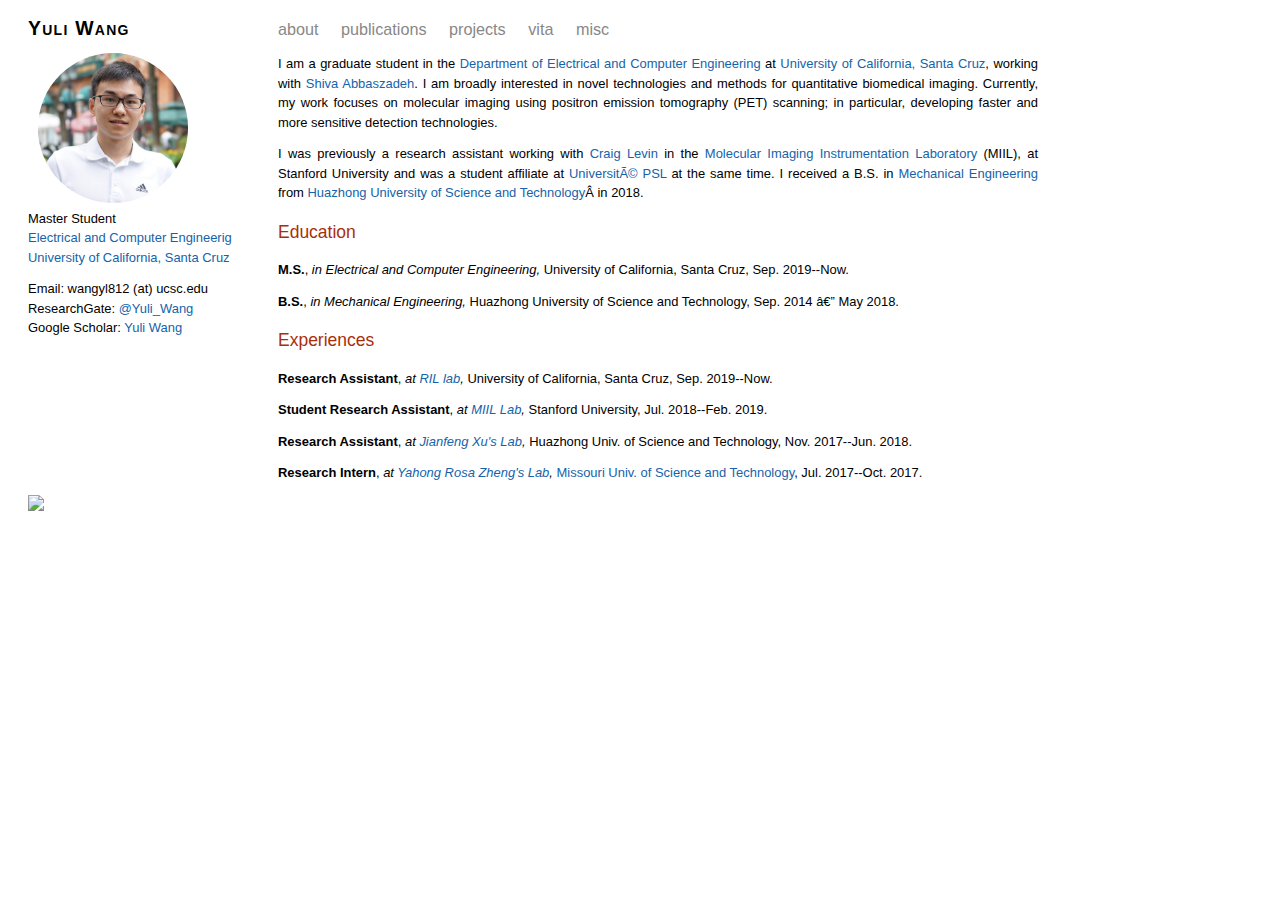
==== index.html @ 72de69fe "2021-08-04" ====
<!DOCTYPE HTML PUBLIC "-//W3C//DTD HTML 4.01//EN">
<html>
<head>
<title>Yuli Wang</title>
<meta http-equiv="Content-Type" content="text/html; charset=iso-8859-1"/>
<link rel="stylesheet" media="screen" href="stylesheets/stylesheet2.css"/>
</head>

<body>

<div id="info">
<h1 id="name">Yuli Wang</h1>
<img src="images/me-2.jpeg"  hspace = 10 class = "rounded-big"/>
<p>
Master Student<br/>
<a href="https://www.soe.ucsc.edu/departments/electrical-computer-engineering">Electrical and Computer Engineerig</a><br/>
<a href="https://www.ucsc.edu/">University of California, Santa Cruz</a>
</p>

<p>
Email: wangyl812 (at) ucsc.edu<br/>
ResearchGate: <a href="https://www.researchgate.net/profile/Yuli_Wang7">@Yuli_Wang</a><br/>
Google Scholar: <a href="https://scholar.google.com/citations?user=wkheqT4AAAAJ&hl=en">Yuli Wang</a><br/>
</p>


<!-- <p> 
<em>Office Hours</em><br/>
By appointment
</p>
 -->
<!--
<script type="text/javascript">
var gaJsHost = (("https:" == document.location.protocol) ? "https://ssl." : "http://www.");
document.write(unescape("%3Cscript src='" + gaJsHost + "google-analytics.com/ga.js' type='text/javascript'%3E%3C/script%3E"));
</script>
<script type="text/javascript">
try {
var pageTracker = _gat._getTracker("UA-34471827-3");
pageTracker._trackPageview();
} catch(err) {}
</script>
-->

<!--
<br>
<table width="90%" cellpadding="0" cellspacing="0" style="font-size:0.75em; margin-top:0.2cm">
<h2>Upcoming events</h2>


<tr>
<td valign="top">12/2020</td>
<td valign="top" class = "left">
ICSA, Houston
</td>  
</tr>

<tr>
<td valign="top">08/2020</td>
<td valign="top" class = "left">
JSM, <em>Online</em>
</td>  
</tr>
<tr>
<td valign="top">07/2020</td>
<td valign="top" class = "left">
WHO VARG, <em>Online</em>
</td>  
</tr>
-->
<!-- <tr>
<td valign="top">05/2020</td>
<td valign="top" class = "left">
VA workshop, <em>Online</em>
</td>  
</tr> -->
<!-- <tr>
<td valign="top">04/2020</td>
<td valign="top" class = "left">
<strike>PAA, Washington DC</strike> <em>Canceled</em>
</td>  
</tr> -->
<!-- <tr>
<td valign="top">03/2020</td>
<td valign="top" class = "left">
ENAR, <em>Online</em>
</td>  
</tr>
<tr>
<td valign="top">12/2019</td>
<td valign="top" class = "left">
ICSA, Hangzhou
</td>  
</tr>
<tr>
<td valign="top">08/2019</td>
<td valign="top" class = "left">
CDC, Lisbon
</td>  
</tr>
<tr>
<td valign="top">07/2019</td>
<td valign="top" class = "left">
JSM, Denver
</td>  
</tr>

<tr>
<td valign="top">07/2019</td>
<td valign="top" class = "left">
COMSA, Baltimore
</td>  
</tr>
 -->

<!-- <tr>
<td valign="top">07/2019</td>
<td valign="top" class = "left">
EAC-ISBA, Kobe
</td>  
</tr>
 -->
<!-- <tr>
<td valign="top">06/2019</td>
<td valign="top" class = "left">
ICML, Long Beach
</td>  
</tr>

<tr>
<td valign="top">05/2019</td>
<td valign="top" class = "left">
NESS, Hartford
</td>  
</tr>

<tr>
<td valign="top">04/2019</td>
<td valign="top" class = "left">
 UN IGME workshop, Jordan
</td>  
</tr> -->

<!-- <tr>
<td valign="top">12/2018</td>
<td valign="top" class = "left">
 IUSSP workshop, Rostock
</td>  
</tr> -->

<!-- <tr>
<td valign="top">11/2018</td>
<td valign="top" class = "left">
 D4H workshop, Columbus
</td>  
</tr> -->


<!-- <tr>
<td valign="top">09/2018</td>
<td valign="top" class = "left">
 CDC meeting, Washington
</td>  
</tr> -->
<!-- 
<tr>
<td valign="top">08/2018</td>
<td valign="top" class = "left">
 JSM, Vancouver
</td>  
</tr>

<tr>
<td valign="top">07/2018</td>
<td valign="top" class = "left">
 APA workshop, Shanghai
</td>  
</tr>

<tr>
<td valign="top">04/2018</td>
<td valign="top" class = "left">
 PAA workshop, Denver
</td>  
</tr>

<tr>
<td valign="top">12/2017</td>
<td valign="top" class = "left">
 D4H workshop, Accra
</td>  
</tr>
 -->
<!-- <tr>
<td valign="top">01/2017</td>
<td valign="top" class = "left">
 VA workshop, Columbus
</td>  
</tr>

<tr>
<td valign="top">08/2016</td>
<td valign="top" class = "left">
JSM, Chicago
</td>  
</tr>

<tr>
<td valign="top">03/2016 </td>
<td valign="top" class = "left">
WHO VA Working Group meeting, Geneva 
</td>  
</tr> -->

<!-- <tr>
    <td valign="top">03/2016</td>
	<td valign="top" class = "left">
	openVA package released to CRAN
	</td> 
</tr> -->

<!-- <tr>
    <td valign="top">2015.02 </td>
	<td valign="top">
	InSilicoVA package released to CRAN
	</td> 
</tr> -->

</table>

 
</div>

<div id="main">
<h1>
<a class="nav" href="index.html">about</a> &nbsp;&nbsp;&nbsp;
<!-- <a class="nav" href="#projects">projects</a> &nbsp;&nbsp;&nbsp; -->
<a class="nav" href="publication.html">publications</a> &nbsp;&nbsp;&nbsp;
<a class="nav" href="teaching.html">projects</a> &nbsp;&nbsp;&nbsp;
<a class="nav" href="CV_Yuli.pdf">vita</a> &nbsp;&nbsp;&nbsp;
<a class="nav" href="misc.html">misc</a> &nbsp;&nbsp;&nbsp;
</h1>


<p>
I am a graduate student in the <a href="https://www.soe.ucsc.edu/departments/electrical-computer-engineering">Department of Electrical and Computer Engineering</a> at <a href="https://www.ucsc.edu/">University of California, Santa Cruz</a>, working with <a href="https://www.linkedin.com/in/shivaabbaszadeh/">Shiva Abbaszadeh</a>. I am broadly interested in novel technologies and methods for quantitative biomedical imaging. Currently, my work focuses on molecular imaging using positron emission tomography (PET) scanning; in particular, developing faster and more sensitive detection technologies.

<p>
I was previously a research assistant working with <a href="https://profiles.stanford.edu/craig-levin">Craig Levin</a> in the <a href="http://med.stanford.edu/miil.html">Molecular Imaging Instrumentation Laboratory</a> (MIIL), at Stanford University and was a student affiliate at <a href="https://www.psl.eu/en">Université PSL</a> at the same time. I received a B.S. in <a href="http://english.mse.hust.edu.cn/">Mechanical Engineering</a> from <a href="http://www.hust.edu.cn/">Huazhong University of Science and Technology</a> in 2018.

<p>
<!-- PS: For me, tennis is the same attractive as my research (I am so sorry for my advisor). As a fan of famous tennis player <a href="https://twitter.com/simona_halep">Simona Halep</a>, I am really looking forward to her third Grand Slam from the US open!!!! -->



<h6 style="padding-top: 10px;">Education</a> </h6>

<div class="main">
               <strong>M.S.</strong>, <em>in Electrical and Computer Engineering,</em> University of California, Santa Cruz, Sep. 2019--Now.
</a></div></p>

<div class="main">
               <strong>B.S.</strong>, <em>in Mechanical Engineering,</em> Huazhong University of Science and Technology, Sep. 2014 — May 2018.<br>  
</a></div></p>

    
<h6 style="padding-top: 10px;">Experiences</a> </h6>

<div class="main">
               <strong>Research Assistant</strong>, <em>at <a href="https://ril.soe.ucsc.edu/">RIL lab</a>,</em> University of California, Santa Cruz, Sep. 2019--Now.
</a></div></p>

<div class="main">
               <strong>Student Research Assistant</strong>, <em>at <a href="http://med.stanford.edu/miil.html">MIIL Lab</a>,</em> Stanford University, Jul. 2018--Feb. 2019.<br>  
</a></div></p>
<div class="main">
               <strong>Research Assistant</strong>, <em>at <a href="http://mse.hust.edu.cn/info/1019/11939.htm">Jianfeng Xu's Lab</a>,</em> Huazhong Univ. of Science and Technology, Nov. 2017--Jun. 2018.
</a></div></p>

<div class="main">
               <strong>Research Intern</strong>, <em>at <a href="https://www.lehigh.edu/~yrz218/">Yahong Rosa Zheng's Lab</a>,</em> <a href="https://www.mst.edu/">Missouri Univ. of Science and Technology</a>, Jul. 2017--Oct. 2017.<br>  
</a></div></p>
<!-- <p>
Some of my substantive areas of interest include: verbal autopsy, child mortality, and disease dynamics in space and time. I also spend a lot of time in writing (usually R) software and helping people use them. 
</p>	
 -->

<!-- 
	<h6 style="padding-top: 10px;">Latest updates: see <a class="nav" href="CV_Zehang.pdf">CV</a> </h6>
 -->
               

<!-- ============================================================= -->

<!-- ------------------------------------------------ -->



	<!-- <div class="entry">
	<a href=""><img src="images/ssprior.png" border="10" height = 70pt  width = 110pt class="img-thumbnail"/></a>
	<div class="main">
               <h5>An ECM approach to discover product competition.</h5>  
                <em>  with Matt Goldman and Matt Taddy.</em> In preparation.
	</div></div> -->

<!-- 
	<div class="entry">
	<a href="talks/jsm2016.pdf"><img src="images/motif2.png" border="0" width = 140pt class="img-thumbnail"/></a>
	<div class="main">
				<h5>Sparse Motifs: Discovering Structure in Massive Graphs</h5>	
               A parsimonious model that captures local structure in large-scale telephone networks through motif statistics. By utilizing a Bayesian factorization algorithm, we could characterize dependence structure in these network statistics and learn the adoption process of network goods. <em> with Tyler McCormick and Joshua Blumenstock (Berkeley).</em>
	</div></div>
 -->



	
	
</td></tr></table>
</div>


	<a href="https://clustrmaps.com/site/1biez" class="visitor-map" title="Visit tracker">
		<img src="//www.clustrmaps.com/map_v2.png?d=sKVLwWOUYg_29yn33wiLLXIN_9vgZ2vf90MsVOJSEyk&cl=ffffff" />
	</a>
</body>

</html>
---- stylesheets/stylesheet2.css ----
body {
 max-width: 1050px;
 min-width: 1050px;
 /*width: 960px;*/
 box-sizing: border-box;
 -webkit-font-smoothing: antialiased;
 padding: 12px 20px 12px 20px;
 color: #000;
 background: #fff;
}

/* Typeface and Text Size */
body {
 font-family: Verdana, Helvetica, Arial, sans-serif;
 font-size: 0.81em;
 line-height: 1.5em;
}
p { margin: 0px 0px 12px 0px; 
  text-align: justify;
}
h1 {
 font-size: 1.25em;
 font-weight: normal;
 margin: 0 0 15px 0;

}
h6 { /* h6 is special... */
 font-size: 1.35em;
 font-weight: normal;
 /*font-variant: small-caps;*/
 /*letter-spacing: .1px;*/
 color: #a92f0a;
 line-height: 0.90em;
 margin: 0px 0px 20px 0px;
}
h7 { /* h7 is slightly larger than normal for publication titles... */
 font-size: 1.05em;
 line-height: 1.8em;
 font-weight: normal;
}
h8 {  
 font-size: 1em;
 line-height: 2em;
 font-weight: normal;
 font-style: italic;
 color: #272727;
}
h9 {  
 font-size: 0.95em;
 line-height: 0.2em;
 font-weight: normal;
 font-style: normal;
 color: #393B47;
}
h2, h3, h4{ font-size: 1em; font-weight: bold; }
h2 { margin: 10px 0px 8px 0px }
h3, h4 { margin: 0px; }
br.space { line-height: 0.25em; }

h5 {
 font-size: 0.9em;
 line-height: 1.5em;
 margin: -5px 0px -18px 0px; 
 color: #404040;
 font-weight: bold; 
}

/* Hyperlinks */
a, a:visited {color: #1563AA; text-decoration: none;} 
a:hover { color: #000; text-decoration: none; }
a.nav, a.nav:visited { color: #888; font-weight: normal; }
a:hover, a.nav:hover { color: #33f; }


a.pubclass {
  text-decoration: none;
  color: #c65600;
  text-shadow: none;

  letter-spacing: -0.2px;

  transition: color 0.5s ease;
  transition: text-shadow 0.5s ease;
  -webkit-transition: color 0.5s ease;
  -webkit-transition: text-shadow 0.5s ease;
  -moz-transition: color 0.5s ease;
  -moz-transition: text-shadow 0.5s ease;
  -o-transition: color 0.5s ease;
  -o-transition: text-shadow 0.5s ease;
  -ms-transition: color 0.5s ease;
  -ms-transition: text-shadow 0.5s ease;
}

a.pubclass:hover, a.pubclass:focus {
  text-decoration: underline;
   color: #7c7c7c;
}


/* Tables */
tr.visited td { color: #888; }
tr.visited a { color: #888; }
tr.left, td.left { margin: 0; padding: 0;   
                text-align: right;
}
/* Lists */
ul { margin: 0; padding: 5px 0px 7px 20px;   padding-left: 30px;
}
li { margin-bottom: 2px; }

/* Page Layout */
#main { margin-left: 250px; }
#info { float: left; width: 240px; }
#info td { padding: 0px 0px 4px 0px; }
#info div { margin-top: 25px; }
#name {
 font-variant: small-caps;
 font-size: 1.5em;
 margin-top: -1px;
 letter-spacing: 0.065em;
 font-weight: bold;
}
.announce {
 width: 190px;
 padding: 0px 0px 0px 7px;
 border: dashed 1px #ccc;
}
.more {
 width: 100%;
 font-weight: bold;
 text-align: right;
}

/* photo round crop */
img.rounded-big {
  object-fit: cover;
  border-radius: 50%;
  height: 150px;
  width: 150px;
}
img.rounded {
  object-fit: cover;
  border-radius: 50%;
  height: 125px;
  width: 125px;
}
/*
img {
    display: inline;
    margin: 0 auto;
    height: 100%;
    width: auto;
}
*/
/* Project Entries */
.entry {
 clear: both;
 height: auto;
 margin-bottom: 0px;
 overflow: hidden; /* scroll;*/
 border-style: hidden;
 border-width: 1px;
 border-color: lightgrey;
 text-align: left;
}
p { 
    text-align: justify;  
} 
.entry img {
 float: left;
 border: 1px solid #fff;
 margin: 2px 7px 5px 0px;
 padding: 0px;
}
.entry a:hover img {
 border: 1px solid #33f;
}
.entry .links {
 margin: 5px 5px 5px 5px;
}
.entry .main {
 padding-top: 1px;
}

/* Curriculum Vitae */
#vita h6,
#vita .body {
 margin-left: 135px;
}
#vita .margin {
 float: left;
 width: 115px;
 margin-right: 15px;
 padding-left: 5px;
 text-align: right;
}

/* Bio */
#bio .body {
 width: 495px; //398
}
.right {
 float: right;
}

/* Contact */
#contact .body {
 width: 495px;
}
#contact .body a {
 font-weight: bold;
}

/* IE6 work-around hack */
/* Hide from IE5-mac. Only IE-win sees this. \*/
* html #vita .body {
 height: 1%;
 margin-left: 0;
}
* html #info {
 margin-right: 15px;
}
* html #main {
 width: 721px;
 height: 1%;
 margin-left: 0;
}
* html .entry {
 height: 65px;
}
/* End hide from IE5-mac */
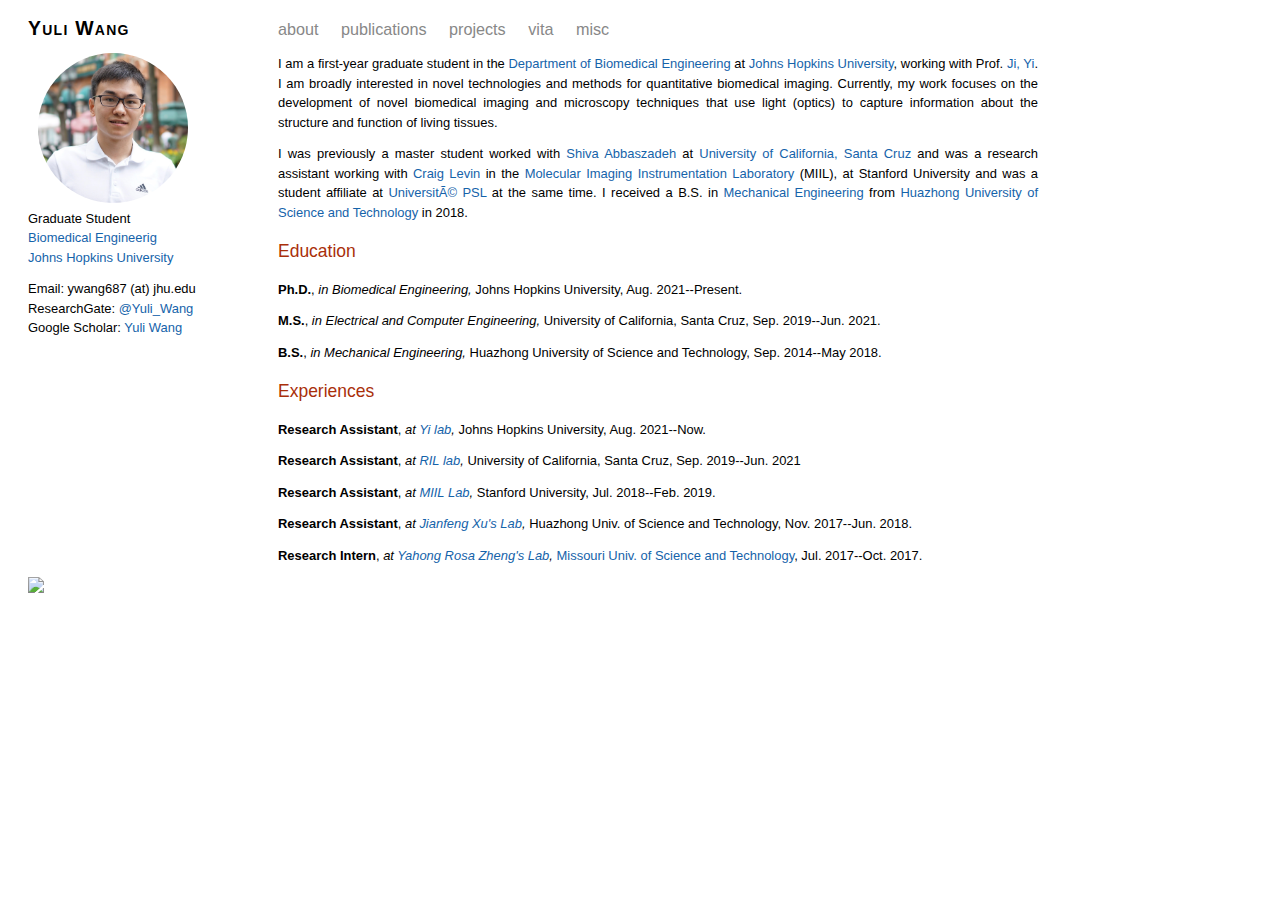
==== commit 470c89f0: "2022-01-21" ====
--- a/index.html
+++ b/index.html
@@ -13,13 +13,13 @@
 <h1 id="name">Yuli Wang</h1>
 <img src="images/me-2.jpeg"  hspace = 10 class = "rounded-big"/>
 <p>
-Master Student<br/>
-<a href="https://www.soe.ucsc.edu/departments/electrical-computer-engineering">Electrical and Computer Engineerig</a><br/>
-<a href="https://www.ucsc.edu/">University of California, Santa Cruz</a>
+Graduate Student<br/>
+<a href="https://www.bme.jhu.edu/">Biomedical Engineerig</a><br/>
+<a href="https://www.jhu.edu/">Johns Hopkins University</a>
 </p>
 
 <p>
-Email: wangyl812 (at) ucsc.edu<br/>
+Email: ywang687 (at) jhu.edu<br/>
 ResearchGate: <a href="https://www.researchgate.net/profile/Yuli_Wang7">@Yuli_Wang</a><br/>
 Google Scholar: <a href="https://scholar.google.com/citations?user=wkheqT4AAAAJ&hl=en">Yuli Wang</a><br/>
 </p>
@@ -244,10 +244,10 @@
 
 
 <p>
-I am a graduate student in the <a href="https://www.soe.ucsc.edu/departments/electrical-computer-engineering">Department of Electrical and Computer Engineering</a> at <a href="https://www.ucsc.edu/">University of California, Santa Cruz</a>, working with <a href="https://www.linkedin.com/in/shivaabbaszadeh/">Shiva Abbaszadeh</a>. I am broadly interested in novel technologies and methods for quantitative biomedical imaging. Currently, my work focuses on molecular imaging using positron emission tomography (PET) scanning; in particular, developing faster and more sensitive detection technologies.
-
-<p>
-I was previously a research assistant working with <a href="https://profiles.stanford.edu/craig-levin">Craig Levin</a> in the <a href="http://med.stanford.edu/miil.html">Molecular Imaging Instrumentation Laboratory</a> (MIIL), at Stanford University and was a student affiliate at <a href="https://www.psl.eu/en">Université PSL</a> at the same time. I received a B.S. in <a href="http://english.mse.hust.edu.cn/">Mechanical Engineering</a> from <a href="http://www.hust.edu.cn/">Huazhong University of Science and Technology</a> in 2018.
+I am a first-year graduate student in the <a href="https://www.bme.jhu.edu/">Department of Biomedical Engineering</a> at <a href="https://www.jhu.edu/">Johns Hopkins University</a>, working with Prof. <a href="https://www.bme.jhu.edu/people/faculty/ji-yi/">Ji, Yi</a>. I am broadly interested in novel technologies and methods for quantitative biomedical imaging. Currently, my work focuses on the development of novel biomedical imaging and microscopy techniques that use light (optics) to capture information about the structure and function of living tissues.
+
+<p>
+I was previously a master student worked with <a href="https://engineering.ucsc.edu/people/sha">Shiva Abbaszadeh</a> at <a href="https://www.ucsc.edu/">University of California, Santa Cruz</a> and was a research assistant working with <a href="https://profiles.stanford.edu/craig-levin">Craig Levin</a> in the <a href="http://med.stanford.edu/miil.html">Molecular Imaging Instrumentation Laboratory</a> (MIIL), at Stanford University and was a student affiliate at <a href="https://www.psl.eu/en">Université PSL</a> at the same time. I received a B.S. in <a href="http://english.mse.hust.edu.cn/">Mechanical Engineering</a> from <a href="http://www.hust.edu.cn/">Huazhong University of Science and Technology</a> in 2018.
 
 <p>
 <!-- PS: For me, tennis is the same attractive as my research (I am so sorry for my advisor). As a fan of famous tennis player <a href="https://twitter.com/simona_halep">Simona Halep</a>, I am really looking forward to her third Grand Slam from the US open!!!! -->
@@ -257,22 +257,30 @@
 <h6 style="padding-top: 10px;">Education</a> </h6>
 
 <div class="main">
-               <strong>M.S.</strong>, <em>in Electrical and Computer Engineering,</em> University of California, Santa Cruz, Sep. 2019--Now.
-</a></div></p>
-
-<div class="main">
-               <strong>B.S.</strong>, <em>in Mechanical Engineering,</em> Huazhong University of Science and Technology, Sep. 2014 — May 2018.<br>  
+               <strong>Ph.D.</strong>, <em>in Biomedical Engineering,</em> Johns Hopkins University, Aug. 2021--Present.
+</a></div></p>
+
+<div class="main">
+               <strong>M.S.</strong>, <em>in Electrical and Computer Engineering,</em> University of California, Santa Cruz, Sep. 2019--Jun. 2021.
+</a></div></p>
+
+<div class="main">
+               <strong>B.S.</strong>, <em>in Mechanical Engineering,</em> Huazhong University of Science and Technology, Sep. 2014--May 2018.<br>  
 </a></div></p>
 
     
 <h6 style="padding-top: 10px;">Experiences</a> </h6>
 
 <div class="main">
-               <strong>Research Assistant</strong>, <em>at <a href="https://ril.soe.ucsc.edu/">RIL lab</a>,</em> University of California, Santa Cruz, Sep. 2019--Now.
-</a></div></p>
-
-<div class="main">
-               <strong>Student Research Assistant</strong>, <em>at <a href="http://med.stanford.edu/miil.html">MIIL Lab</a>,</em> Stanford University, Jul. 2018--Feb. 2019.<br>  
+               <strong>Research Assistant</strong>, <em>at <a href="https://www.yilab.org/">Yi lab</a>,</em> Johns Hopkins University, Aug. 2021--Now.
+</a></div></p>
+
+<div class="main">
+               <strong>Research Assistant</strong>, <em>at <a href="https://ril.soe.ucsc.edu/">RIL lab</a>,</em> University of California, Santa Cruz, Sep. 2019--Jun. 2021
+</a></div></p>
+
+<div class="main">
+               <strong>Research Assistant</strong>, <em>at <a href="http://med.stanford.edu/miil.html">MIIL Lab</a>,</em> Stanford University, Jul. 2018--Feb. 2019.<br>  
 </a></div></p>
 <div class="main">
                <strong>Research Assistant</strong>, <em>at <a href="http://mse.hust.edu.cn/info/1019/11939.htm">Jianfeng Xu's Lab</a>,</em> Huazhong Univ. of Science and Technology, Nov. 2017--Jun. 2018.
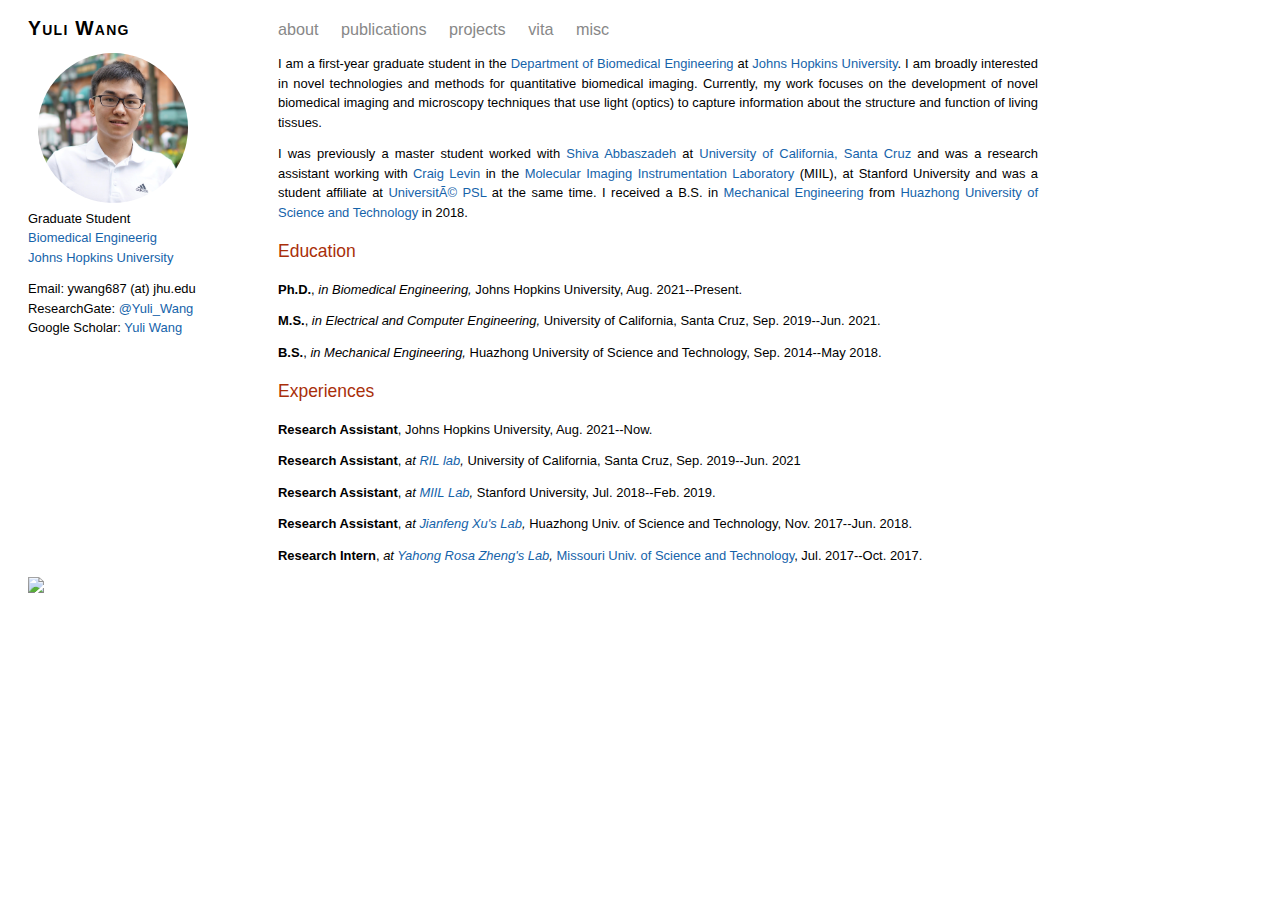
==== commit 745757c7: "2022_05_02" ====
--- a/index.html
+++ b/index.html
@@ -244,7 +244,7 @@
 
 
 <p>
-I am a first-year graduate student in the <a href="https://www.bme.jhu.edu/">Department of Biomedical Engineering</a> at <a href="https://www.jhu.edu/">Johns Hopkins University</a>, working with Prof. <a href="https://www.bme.jhu.edu/people/faculty/ji-yi/">Ji, Yi</a>. I am broadly interested in novel technologies and methods for quantitative biomedical imaging. Currently, my work focuses on the development of novel biomedical imaging and microscopy techniques that use light (optics) to capture information about the structure and function of living tissues.
+I am a first-year graduate student in the <a href="https://www.bme.jhu.edu/">Department of Biomedical Engineering</a> at <a href="https://www.jhu.edu/">Johns Hopkins University</a>. I am broadly interested in novel technologies and methods for quantitative biomedical imaging. Currently, my work focuses on the development of novel biomedical imaging and microscopy techniques that use light (optics) to capture information about the structure and function of living tissues.
 
 <p>
 I was previously a master student worked with <a href="https://engineering.ucsc.edu/people/sha">Shiva Abbaszadeh</a> at <a href="https://www.ucsc.edu/">University of California, Santa Cruz</a> and was a research assistant working with <a href="https://profiles.stanford.edu/craig-levin">Craig Levin</a> in the <a href="http://med.stanford.edu/miil.html">Molecular Imaging Instrumentation Laboratory</a> (MIIL), at Stanford University and was a student affiliate at <a href="https://www.psl.eu/en">Université PSL</a> at the same time. I received a B.S. in <a href="http://english.mse.hust.edu.cn/">Mechanical Engineering</a> from <a href="http://www.hust.edu.cn/">Huazhong University of Science and Technology</a> in 2018.
@@ -272,7 +272,7 @@
 <h6 style="padding-top: 10px;">Experiences</a> </h6>
 
 <div class="main">
-               <strong>Research Assistant</strong>, <em>at <a href="https://www.yilab.org/">Yi lab</a>,</em> Johns Hopkins University, Aug. 2021--Now.
+               <strong>Research Assistant</strong>, Johns Hopkins University, Aug. 2021--Now.
 </a></div></p>
 
 <div class="main">
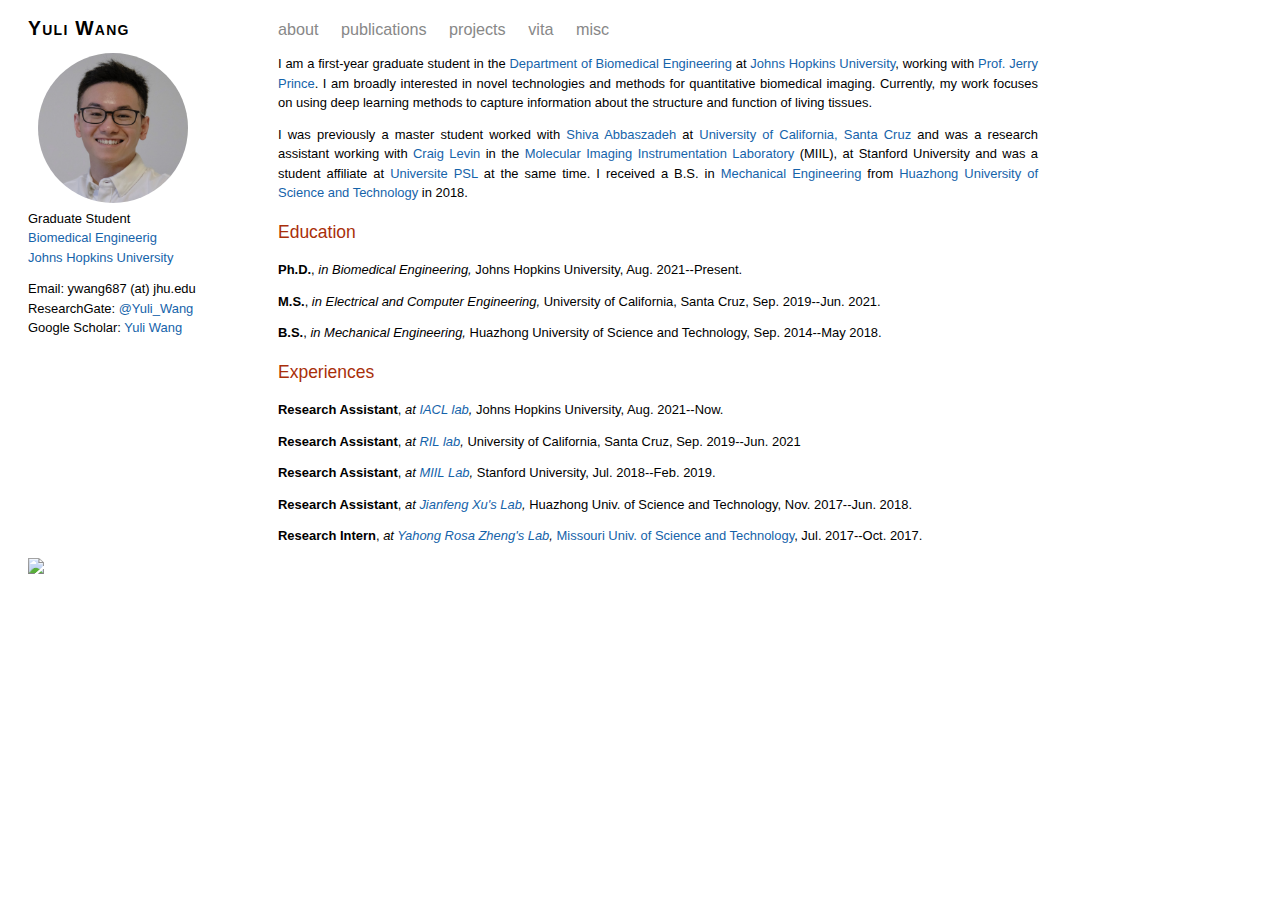
==== commit 7aef5a83: "2020-10-17" ====
--- a/index.html
+++ b/index.html
@@ -11,7 +11,7 @@
 
 <div id="info">
 <h1 id="name">Yuli Wang</h1>
-<img src="images/me-2.jpeg"  hspace = 10 class = "rounded-big"/>
+<img src="images/me-4.jpg"  hspace = 10 class = "rounded-big"/>
 <p>
 Graduate Student<br/>
 <a href="https://www.bme.jhu.edu/">Biomedical Engineerig</a><br/>
@@ -244,10 +244,10 @@
 
 
 <p>
-I am a first-year graduate student in the <a href="https://www.bme.jhu.edu/">Department of Biomedical Engineering</a> at <a href="https://www.jhu.edu/">Johns Hopkins University</a>. I am broadly interested in novel technologies and methods for quantitative biomedical imaging. Currently, my work focuses on the development of novel biomedical imaging and microscopy techniques that use light (optics) to capture information about the structure and function of living tissues.
-
-<p>
-I was previously a master student worked with <a href="https://engineering.ucsc.edu/people/sha">Shiva Abbaszadeh</a> at <a href="https://www.ucsc.edu/">University of California, Santa Cruz</a> and was a research assistant working with <a href="https://profiles.stanford.edu/craig-levin">Craig Levin</a> in the <a href="http://med.stanford.edu/miil.html">Molecular Imaging Instrumentation Laboratory</a> (MIIL), at Stanford University and was a student affiliate at <a href="https://www.psl.eu/en">Université PSL</a> at the same time. I received a B.S. in <a href="http://english.mse.hust.edu.cn/">Mechanical Engineering</a> from <a href="http://www.hust.edu.cn/">Huazhong University of Science and Technology</a> in 2018.
+I am a first-year graduate student in the <a href="https://www.bme.jhu.edu/">Department of Biomedical Engineering</a> at <a href="https://www.jhu.edu/">Johns Hopkins University</a>, working with <a href="https://engineering.jhu.edu/faculty/jerry-prince/">Prof. Jerry Prince</a>. I am broadly interested in novel technologies and methods for quantitative biomedical imaging. Currently, my work focuses on using deep learning methods to capture information about the structure and function of living tissues.
+
+<p>
+I was previously a master student worked with <a href="https://engineering.ucsc.edu/people/sha">Shiva Abbaszadeh</a> at <a href="https://www.ucsc.edu/">University of California, Santa Cruz</a> and was a research assistant working with <a href="https://profiles.stanford.edu/craig-levin">Craig Levin</a> in the <a href="http://med.stanford.edu/miil.html">Molecular Imaging Instrumentation Laboratory</a> (MIIL), at Stanford University and was a student affiliate at <a href="https://www.psl.eu/en">Universite PSL</a> at the same time. I received a B.S. in <a href="http://english.mse.hust.edu.cn/">Mechanical Engineering</a> from <a href="http://www.hust.edu.cn/">Huazhong University of Science and Technology</a> in 2018.
 
 <p>
 <!-- PS: For me, tennis is the same attractive as my research (I am so sorry for my advisor). As a fan of famous tennis player <a href="https://twitter.com/simona_halep">Simona Halep</a>, I am really looking forward to her third Grand Slam from the US open!!!! -->
@@ -272,7 +272,7 @@
 <h6 style="padding-top: 10px;">Experiences</a> </h6>
 
 <div class="main">
-               <strong>Research Assistant</strong>, Johns Hopkins University, Aug. 2021--Now.
+               <strong>Research Assistant</strong>, <em>at <a href="https://iacl.ece.jhu.edu/index.php?title=Main_Page">IACL lab</a>,</em> Johns Hopkins University, Aug. 2021--Now.
 </a></div></p>
 
 <div class="main">
@@ -282,6 +282,7 @@
 <div class="main">
                <strong>Research Assistant</strong>, <em>at <a href="http://med.stanford.edu/miil.html">MIIL Lab</a>,</em> Stanford University, Jul. 2018--Feb. 2019.<br>  
 </a></div></p>
+
 <div class="main">
                <strong>Research Assistant</strong>, <em>at <a href="http://mse.hust.edu.cn/info/1019/11939.htm">Jianfeng Xu's Lab</a>,</em> Huazhong Univ. of Science and Technology, Nov. 2017--Jun. 2018.
 </a></div></p>
@@ -289,6 +290,7 @@
 <div class="main">
                <strong>Research Intern</strong>, <em>at <a href="https://www.lehigh.edu/~yrz218/">Yahong Rosa Zheng's Lab</a>,</em> <a href="https://www.mst.edu/">Missouri Univ. of Science and Technology</a>, Jul. 2017--Oct. 2017.<br>  
 </a></div></p>
+
 <!-- <p>
 Some of my substantive areas of interest include: verbal autopsy, child mortality, and disease dynamics in space and time. I also spend a lot of time in writing (usually R) software and helping people use them. 
 </p>	
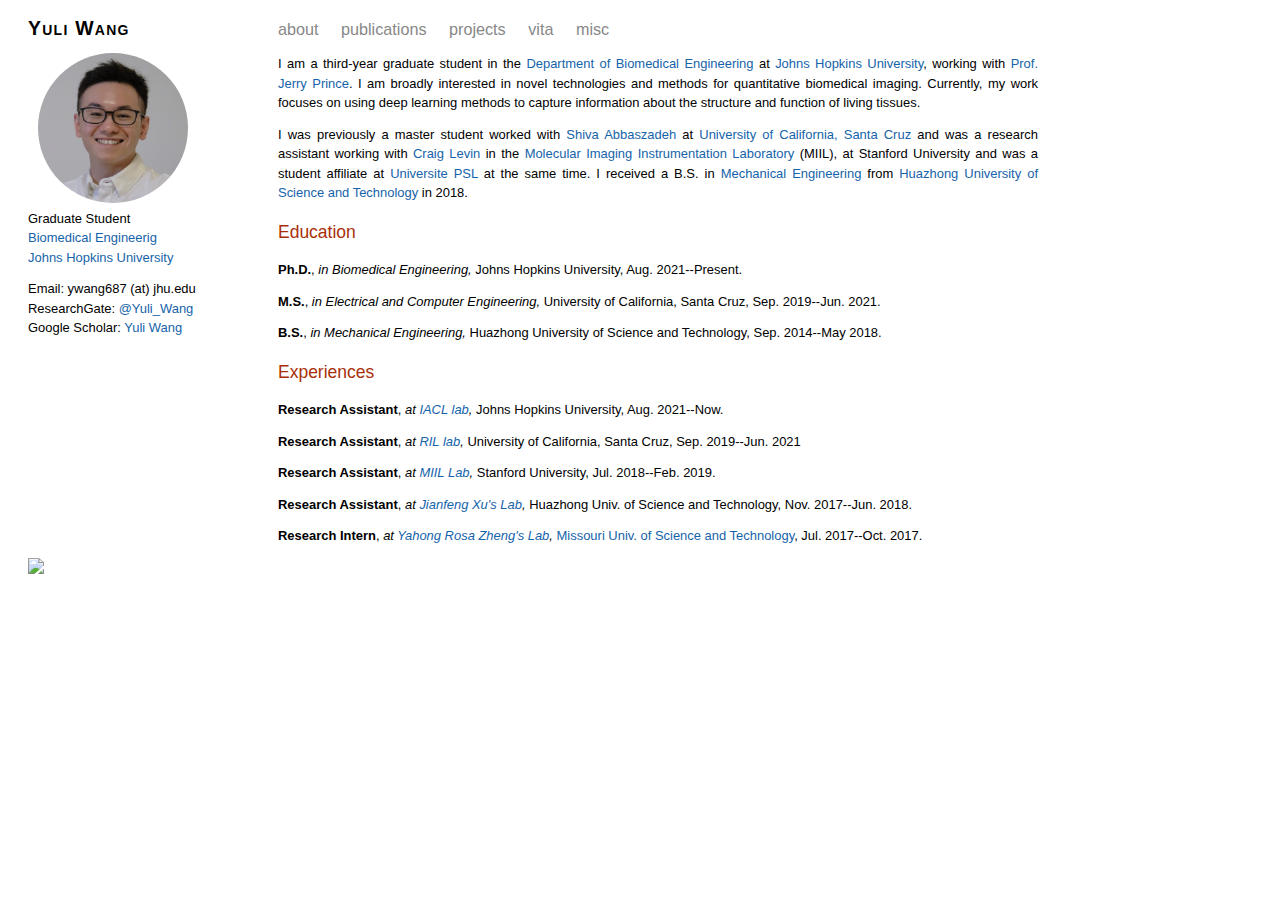
==== commit 33136c32: "index.html" ====
--- a/index.html
+++ b/index.html
@@ -244,7 +244,7 @@
 
 
 <p>
-I am a first-year graduate student in the <a href="https://www.bme.jhu.edu/">Department of Biomedical Engineering</a> at <a href="https://www.jhu.edu/">Johns Hopkins University</a>, working with <a href="https://engineering.jhu.edu/faculty/jerry-prince/">Prof. Jerry Prince</a>. I am broadly interested in novel technologies and methods for quantitative biomedical imaging. Currently, my work focuses on using deep learning methods to capture information about the structure and function of living tissues.
+I am a third-year graduate student in the <a href="https://www.bme.jhu.edu/">Department of Biomedical Engineering</a> at <a href="https://www.jhu.edu/">Johns Hopkins University</a>, working with <a href="https://engineering.jhu.edu/faculty/jerry-prince/">Prof. Jerry Prince</a>. I am broadly interested in novel technologies and methods for quantitative biomedical imaging. Currently, my work focuses on using deep learning methods to capture information about the structure and function of living tissues.
 
 <p>
 I was previously a master student worked with <a href="https://engineering.ucsc.edu/people/sha">Shiva Abbaszadeh</a> at <a href="https://www.ucsc.edu/">University of California, Santa Cruz</a> and was a research assistant working with <a href="https://profiles.stanford.edu/craig-levin">Craig Levin</a> in the <a href="http://med.stanford.edu/miil.html">Molecular Imaging Instrumentation Laboratory</a> (MIIL), at Stanford University and was a student affiliate at <a href="https://www.psl.eu/en">Universite PSL</a> at the same time. I received a B.S. in <a href="http://english.mse.hust.edu.cn/">Mechanical Engineering</a> from <a href="http://www.hust.edu.cn/">Huazhong University of Science and Technology</a> in 2018.
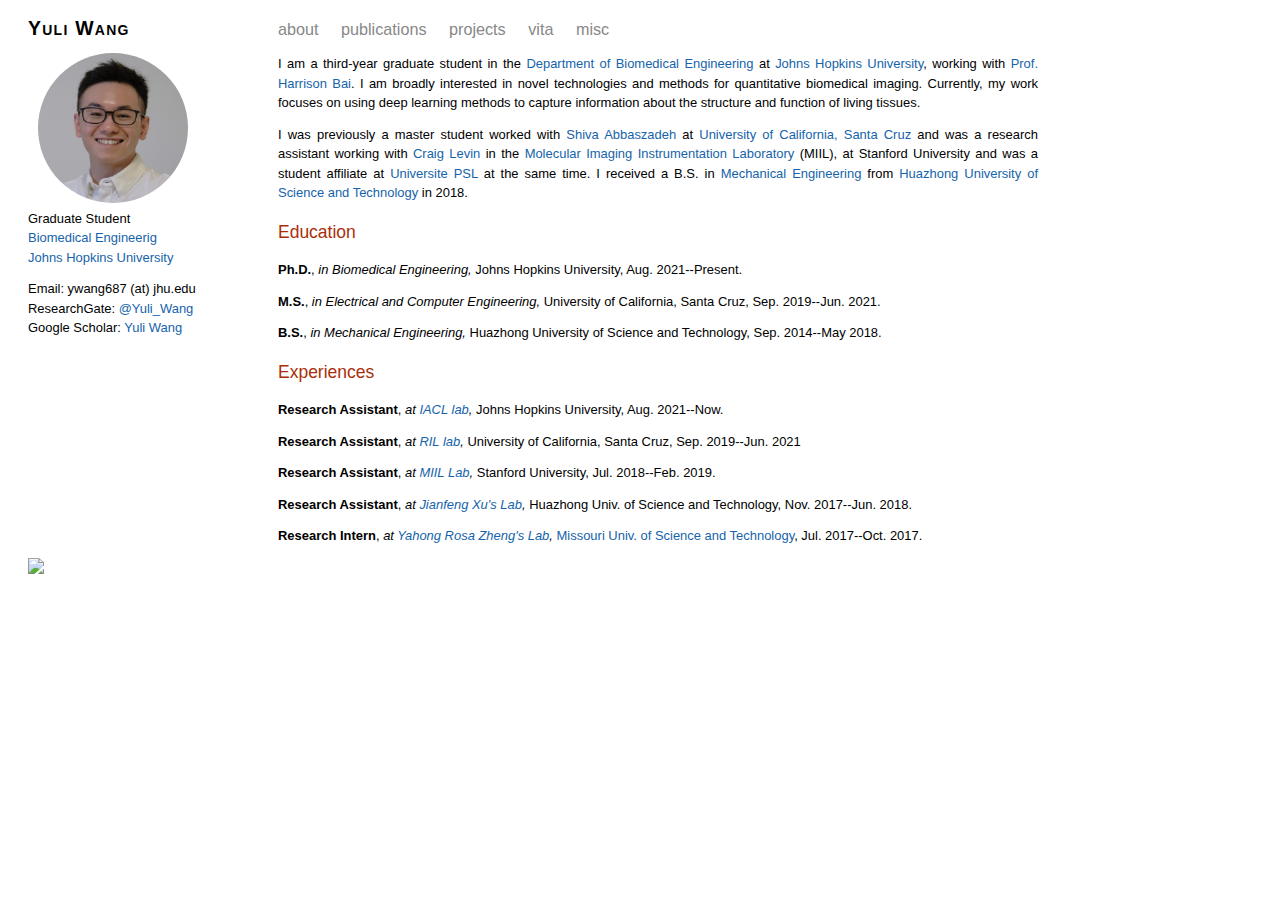
==== commit e7341978: "index.html" ====
--- a/index.html
+++ b/index.html
@@ -244,7 +244,7 @@
 
 
 <p>
-I am a third-year graduate student in the <a href="https://www.bme.jhu.edu/">Department of Biomedical Engineering</a> at <a href="https://www.jhu.edu/">Johns Hopkins University</a>, working with <a href="https://engineering.jhu.edu/faculty/jerry-prince/">Prof. Jerry Prince</a>. I am broadly interested in novel technologies and methods for quantitative biomedical imaging. Currently, my work focuses on using deep learning methods to capture information about the structure and function of living tissues.
+I am a third-year graduate student in the <a href="https://www.bme.jhu.edu/">Department of Biomedical Engineering</a> at <a href="https://www.jhu.edu/">Johns Hopkins University</a>, working with <a href="https://www.hopkinsmedicine.org/profiles/details/harrison-bai">Prof. Harrison Bai</a>. I am broadly interested in novel technologies and methods for quantitative biomedical imaging. Currently, my work focuses on using deep learning methods to capture information about the structure and function of living tissues.
 
 <p>
 I was previously a master student worked with <a href="https://engineering.ucsc.edu/people/sha">Shiva Abbaszadeh</a> at <a href="https://www.ucsc.edu/">University of California, Santa Cruz</a> and was a research assistant working with <a href="https://profiles.stanford.edu/craig-levin">Craig Levin</a> in the <a href="http://med.stanford.edu/miil.html">Molecular Imaging Instrumentation Laboratory</a> (MIIL), at Stanford University and was a student affiliate at <a href="https://www.psl.eu/en">Universite PSL</a> at the same time. I received a B.S. in <a href="http://english.mse.hust.edu.cn/">Mechanical Engineering</a> from <a href="http://www.hust.edu.cn/">Huazhong University of Science and Technology</a> in 2018.
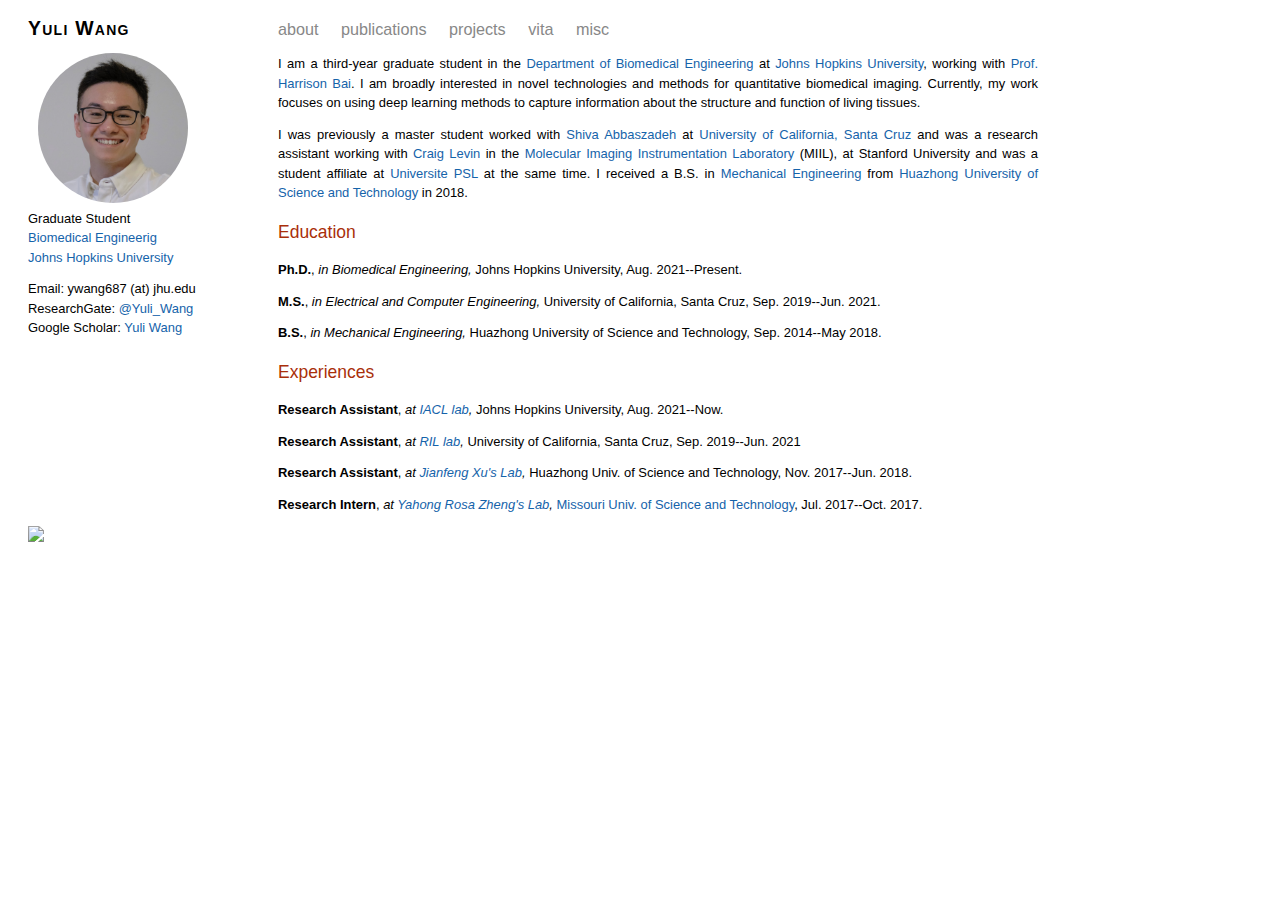
==== commit 8c62ad5c: "Update index.html" ====
--- a/index.html
+++ b/index.html
@@ -279,9 +279,9 @@
                <strong>Research Assistant</strong>, <em>at <a href="https://ril.soe.ucsc.edu/">RIL lab</a>,</em> University of California, Santa Cruz, Sep. 2019--Jun. 2021
 </a></div></p>
 
-<div class="main">
-               <strong>Research Assistant</strong>, <em>at <a href="http://med.stanford.edu/miil.html">MIIL Lab</a>,</em> Stanford University, Jul. 2018--Feb. 2019.<br>  
-</a></div></p>
+<!-- <div class="main"> -->
+<!--                <strong>Research Assistant</strong>, <em>at <a href="http://med.stanford.edu/miil.html">MIIL Lab</a>,</em> Stanford University, Jul. 2018--Feb. 2019.<br>   -->
+<!-- </a></div></p> -->
 
 <div class="main">
                <strong>Research Assistant</strong>, <em>at <a href="http://mse.hust.edu.cn/info/1019/11939.htm">Jianfeng Xu's Lab</a>,</em> Huazhong Univ. of Science and Technology, Nov. 2017--Jun. 2018.
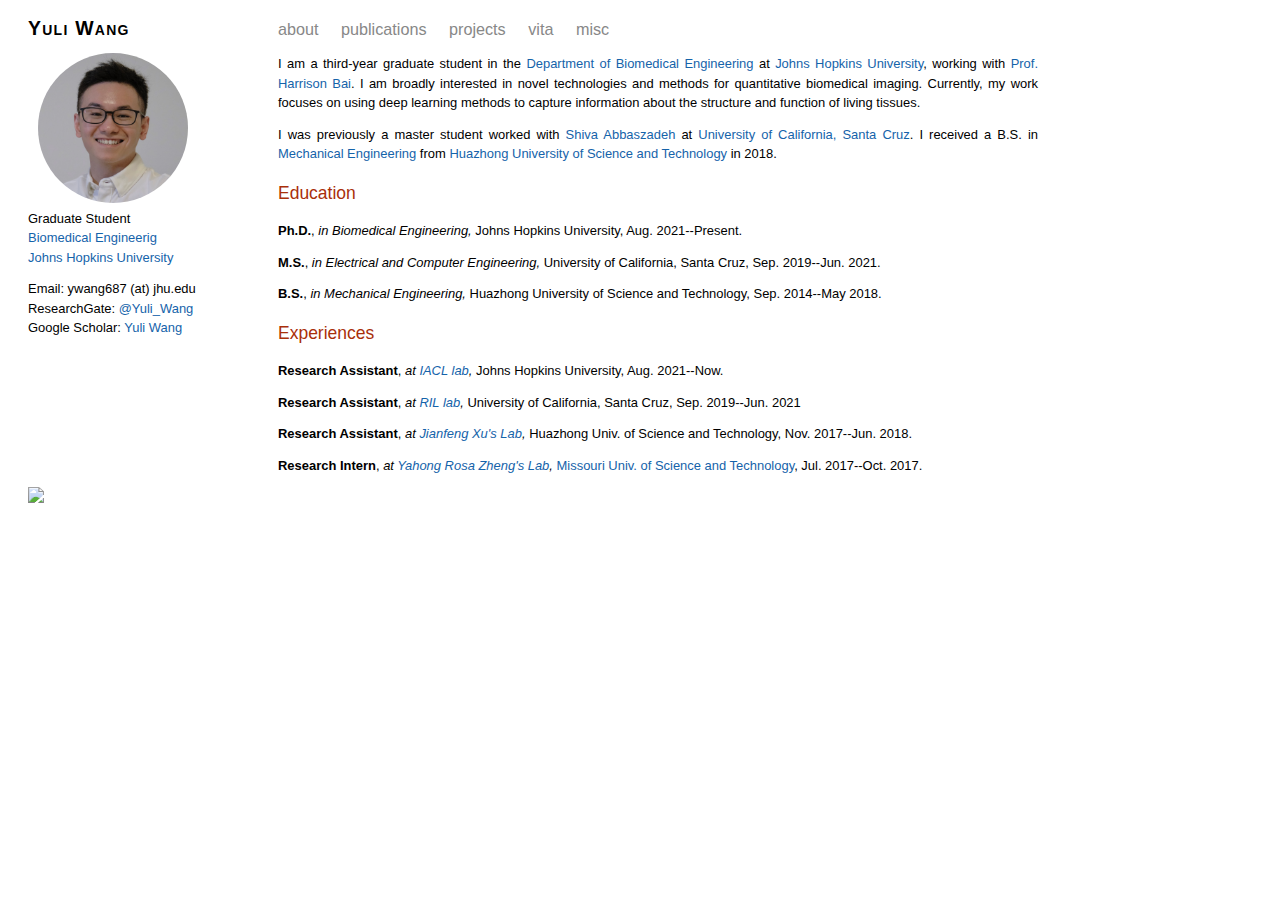
==== commit 6df3aa29: "Update index.html" ====
--- a/index.html
+++ b/index.html
@@ -247,7 +247,7 @@
 I am a third-year graduate student in the <a href="https://www.bme.jhu.edu/">Department of Biomedical Engineering</a> at <a href="https://www.jhu.edu/">Johns Hopkins University</a>, working with <a href="https://www.hopkinsmedicine.org/profiles/details/harrison-bai">Prof. Harrison Bai</a>. I am broadly interested in novel technologies and methods for quantitative biomedical imaging. Currently, my work focuses on using deep learning methods to capture information about the structure and function of living tissues.
 
 <p>
-I was previously a master student worked with <a href="https://engineering.ucsc.edu/people/sha">Shiva Abbaszadeh</a> at <a href="https://www.ucsc.edu/">University of California, Santa Cruz</a> and was a research assistant working with <a href="https://profiles.stanford.edu/craig-levin">Craig Levin</a> in the <a href="http://med.stanford.edu/miil.html">Molecular Imaging Instrumentation Laboratory</a> (MIIL), at Stanford University and was a student affiliate at <a href="https://www.psl.eu/en">Universite PSL</a> at the same time. I received a B.S. in <a href="http://english.mse.hust.edu.cn/">Mechanical Engineering</a> from <a href="http://www.hust.edu.cn/">Huazhong University of Science and Technology</a> in 2018.
+I was previously a master student worked with <a href="https://engineering.ucsc.edu/people/sha">Shiva Abbaszadeh</a> at <a href="https://www.ucsc.edu/">University of California, Santa Cruz</a>. I received a B.S. in <a href="http://english.mse.hust.edu.cn/">Mechanical Engineering</a> from <a href="http://www.hust.edu.cn/">Huazhong University of Science and Technology</a> in 2018.
 
 <p>
 <!-- PS: For me, tennis is the same attractive as my research (I am so sorry for my advisor). As a fan of famous tennis player <a href="https://twitter.com/simona_halep">Simona Halep</a>, I am really looking forward to her third Grand Slam from the US open!!!! -->
